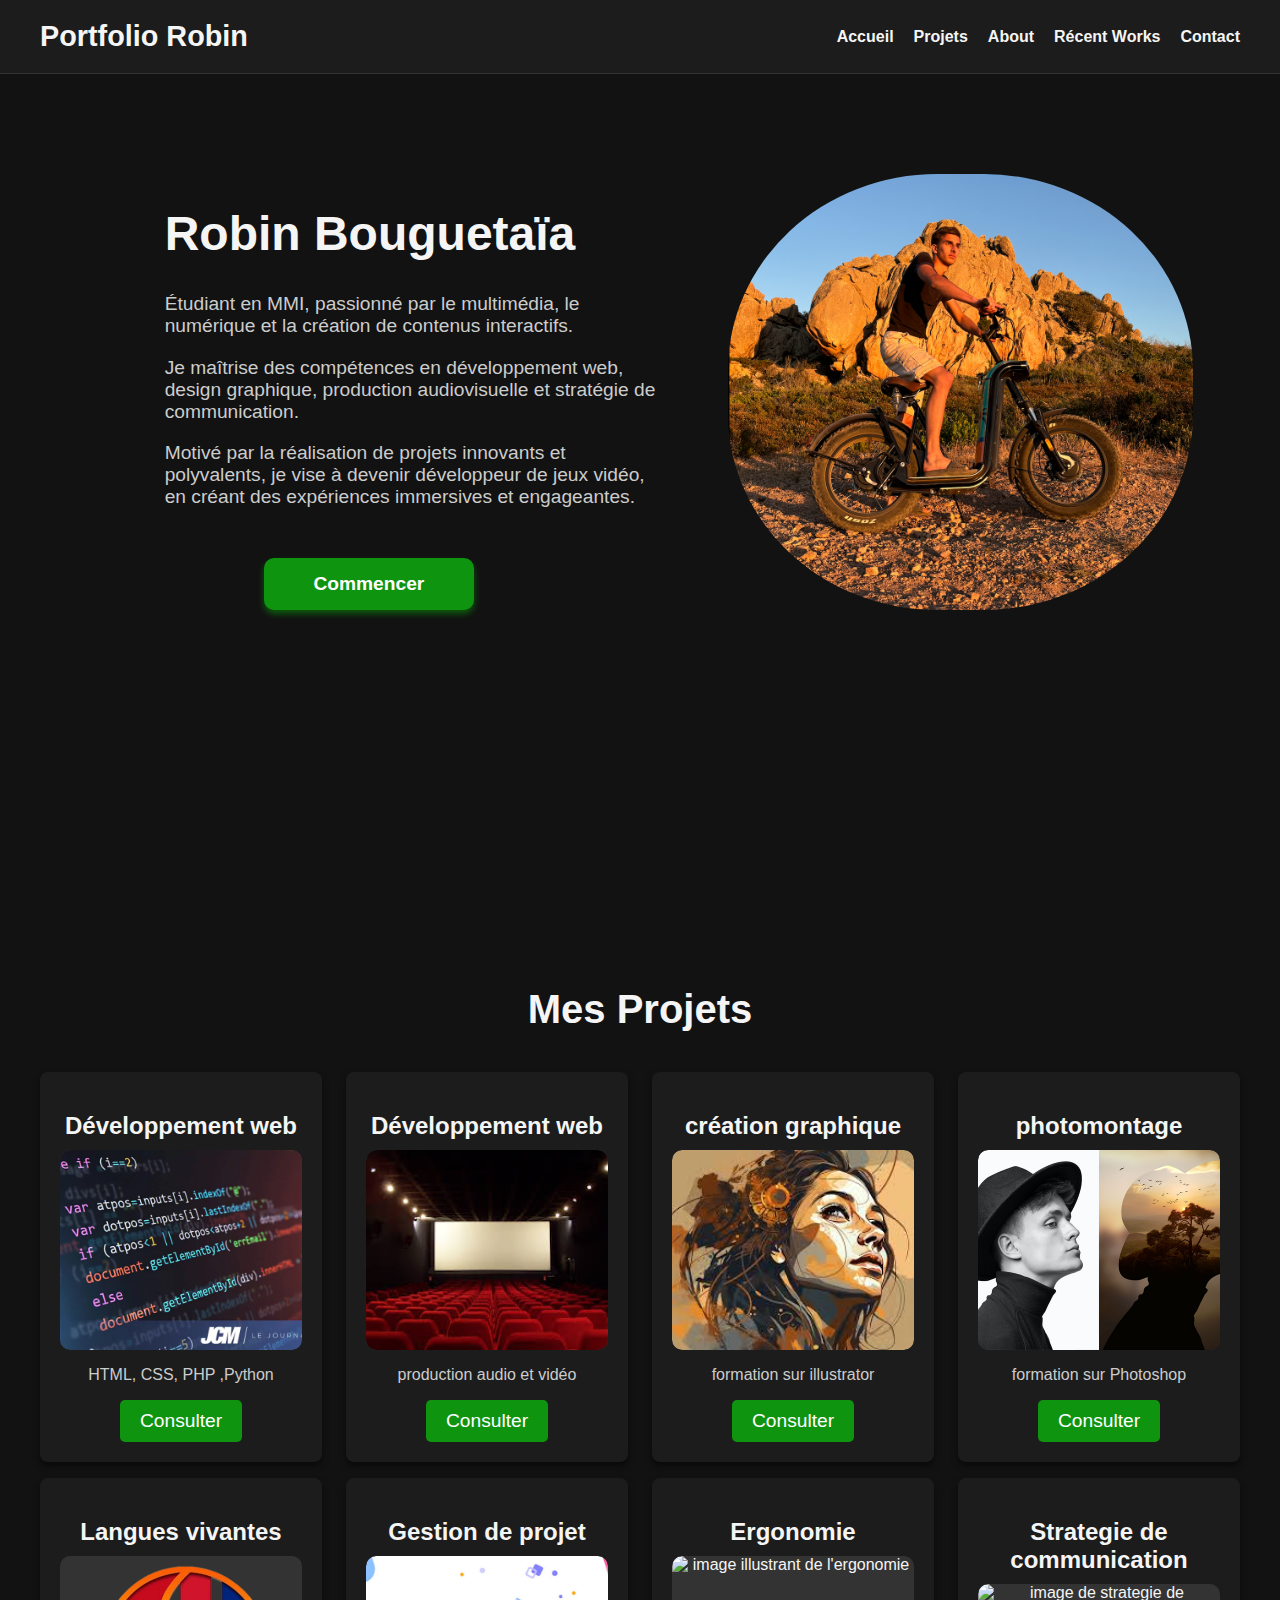
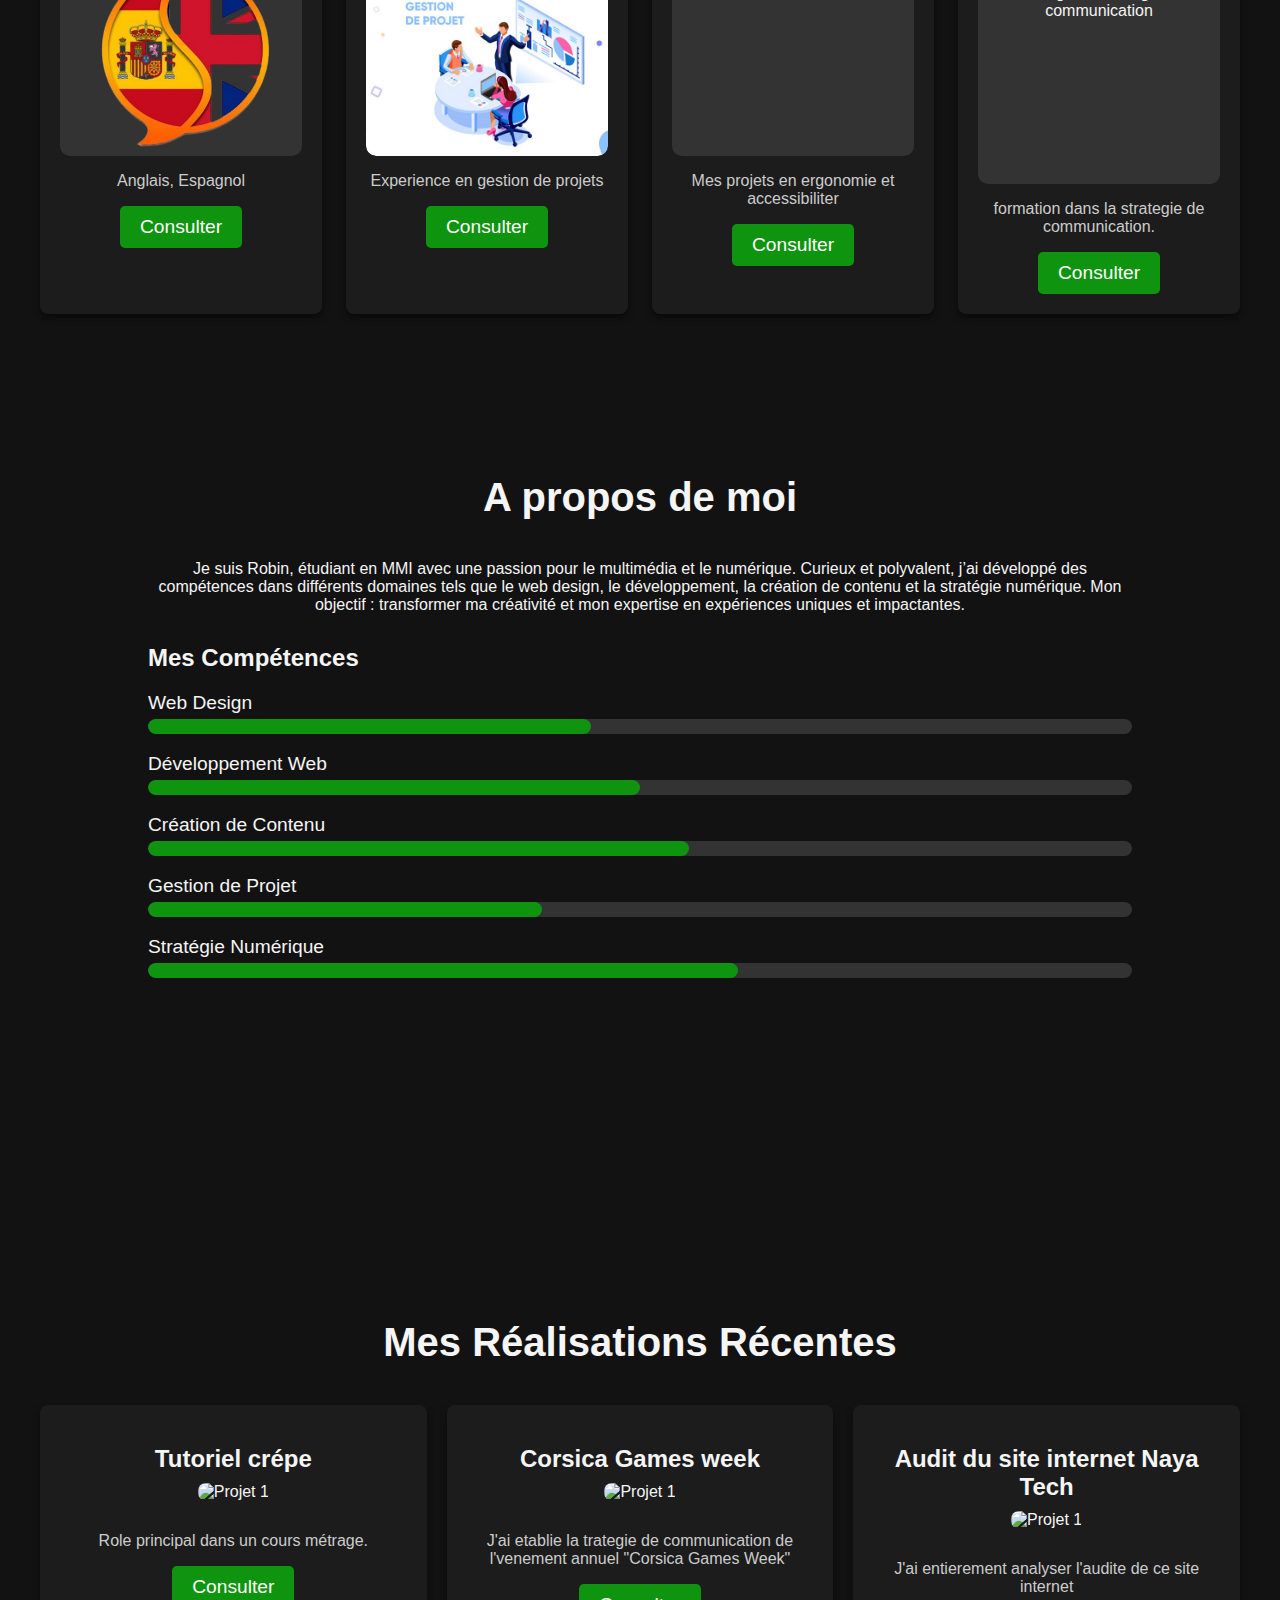
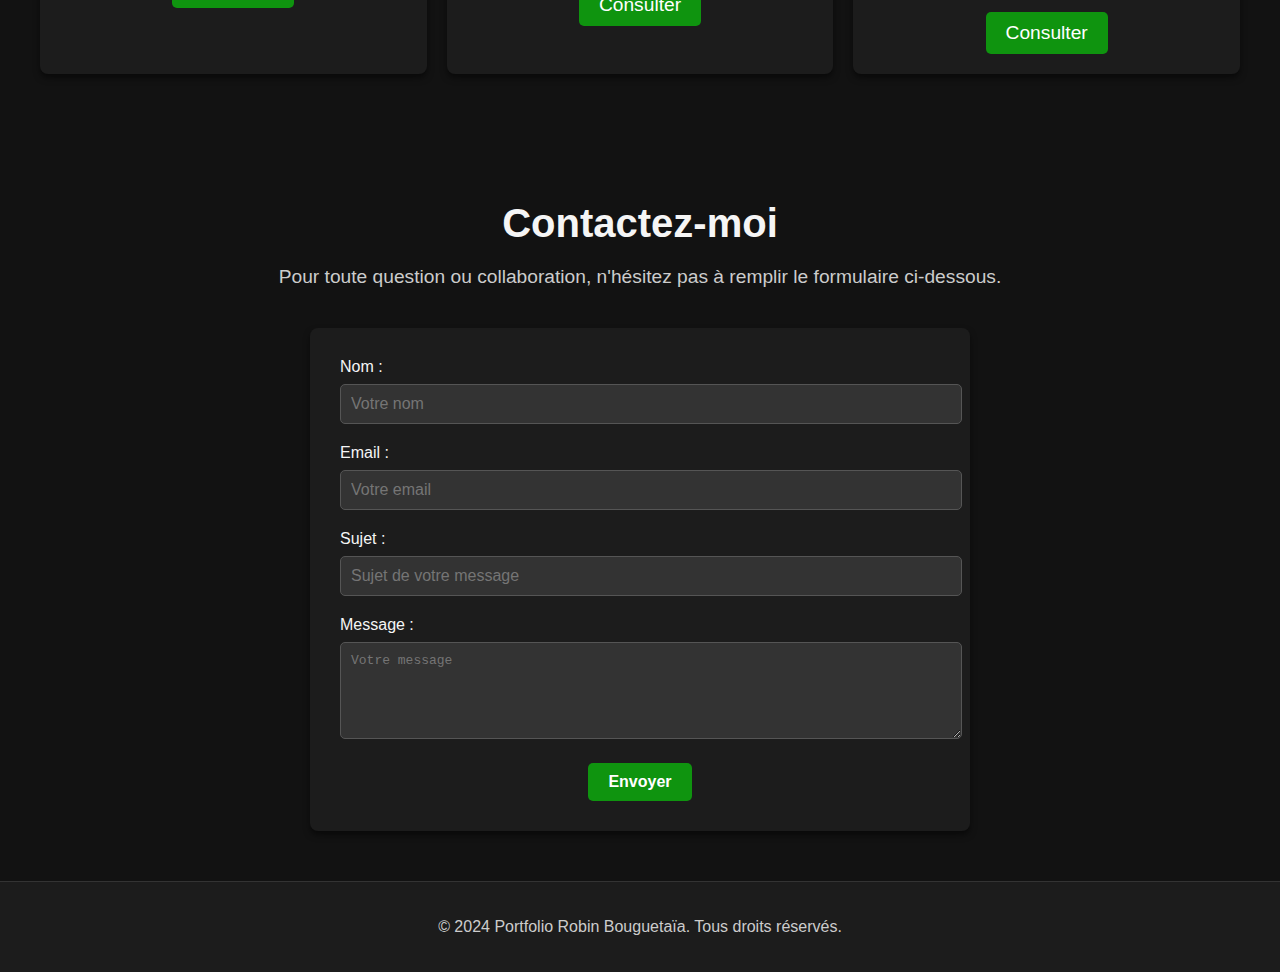
==== index.html @ cf69b996 "transfert du portfolio sur github" ====
<!DOCTYPE html>
<html lang="fr">
<head>
    <meta charset="UTF-8">
    <meta name="viewport" content="width=device-width, initial-scale=1.0">
    <title>Portfolio de Robin </title>
    <link rel="stylesheet" href="index.css">
    <link rel="stylesheet" href="navbar.css">
</head>
<body>
    <header>
        <nav class="navbar">
            <div class="logo">
                <a href="#hero">Portfolio Robin</a>
            </div>
            <ul class="nav-links">
                <li><a href="#hero">Accueil</a></li>
                <li><a href="#projects">Projets</a></li>
                <li><a href="#about">About</a></li>
                <li><a href="#recent-works">Récent Works</a></li>
                <li><a href="#contact">Contact</a></li>
            </ul>
        </nav>
    </header>

    <main>
        <section id="hero" class="hero">
            <div class="group-image">
                <div class="group-image-text">
                    <h1>Robin Bouguetaïa</h1>
                    <p>Étudiant en MMI, passionné par le multimédia, le numérique et la création de contenus interactifs.</p>
                    <p>Je maîtrise des compétences en développement web, design graphique, production audiovisuelle et stratégie de communication.</p>
                    <p>Motivé par la réalisation de projets innovants et polyvalents, je vise à devenir développeur de jeux vidéo, en créant des expériences immersives et engageantes.</p>


                    <div class="bouton">
                        <a href="#projects">Commencer</a>
                    </div>
                </div>
                <div class="image"> 
                    <img src="robin.png" alt="photo de Robin">
                </div>
            </div>
        </section>

        <section id="projects" class="projects">
            <h1>Mes Projets</h1>
            <div class="project-grid">
                <div class="project-item">
                    <h2>Développement web</h2>
                    <div class="image-container">
                        <img src="Developpeur-web-ou-logiciel.webp" alt="image de ligne de code">
                    </div>
                    <p>HTML, CSS, PHP ,Python</p>
                    <button>Consulter</button>
                </div><div class="project-item">
                    <h2>Développement web</h2>
                    <div class="image-container">
                        <img src="cinema.jpeg" alt="image de cinema">
                    </div>
                    <p>production audio et vidéo</p>
                    <button>Consulter</button>
                </div>

                <div class="project-item">
                    <h2>création graphique</h2>
                    <div class="image-container">
                        <img src="illustrator.jpeg" alt="image du logiciel illustrator">
                    </div>
                    <p>formation sur illustrator</p>
                    <button>Consulter</button>
                </div>

                <div class="project-item">
                    <h2>photomontage</h2>
                    <div class="image-container">
                        <img src="photomontage.jpg" alt="image du logiciel phautoshop">
                    </div>
                    <p>formation sur Photoshop</p>
                    <button>Consulter</button>
                </div>

                <div class="project-item">
                    <h2>Langues vivantes</h2>
                    <div class="image-container">
                        <img src="bilangue_-removebg-preview (1).png" alt="image du drapeau de l'Angleterre et de l'Espage">
                    </div>
                    <p>Anglais, Espagnol</p>
                    <button>Consulter</button>
                </div>

                <div class="project-item">
                    <h2>Gestion de projet</h2>
                    <div class="image-container">
                        <img src="gestion-de-projets.jpg" alt="illustration d'une gestio de projet">
                    </div>
                    <p>Experience en gestion de projets</p>
                    <button>Consulter</button>
                </div>

                <div class="project-item">
                    <h2>Ergonomie</h2>
                    <div class="image-container">
                        <img src="ergonimie.jpg" alt="image illustrant de l'ergonomie">
                    </div>
                    <p>Mes projets en ergonomie et accessibiliter</p>
                    <button>Consulter</button>
                </div>

                <div class="project-item">
                    <h2>Strategie de communication</h2>
                    <div class="image-container">
                        <img src="stratégie-de-communication.jpg" alt="image de strategie de communication">
                    </div>
                    <p>formation dans la strategie de communication.</p>
                    <button>Consulter</button>
                </div>
            </div>
        </section>

        <section id="about" class="testimonials">
            <h1>A propos de moi</h1>
            <div class="about-summary">
                <p>Je suis Robin, étudiant en MMI avec une passion pour le multimédia et le numérique. Curieux et polyvalent, j’ai développé des compétences dans différents domaines tels que le web design, le développement, la création de contenu et la stratégie numérique. Mon objectif : transformer ma créativité et mon expertise en expériences uniques et impactantes.</p>
            </div>
            <div class="skills">
                <h2>Mes Compétences</h2>
                <div class="skill">
                    <p>Web Design</p>
                    <div class="gauge">
                        <div class="fill" style="width: 45%;"></div>
                    </div>
                </div>
                <div class="skill">
                    <p>Développement Web</p>
                    <div class="gauge">
                        <div class="fill" style="width: 50%;"></div>
                    </div>
                </div>
                <div class="skill">
                    <p>Création de Contenu</p>
                    <div class="gauge">
                        <div class="fill" style="width: 55%;"></div>
                    </div>
                </div>
                <div class="skill">
                    <p>Gestion de Projet</p>
                    <div class="gauge">
                        <div class="fill" style="width: 40%;"></div>
                    </div>
                </div>
                <div class="skill">
                    <p>Stratégie Numérique</p>
                    <div class="gauge">
                        <div class="fill" style="width: 60%;"></div>
                    </div>
                </div>
            </div>
        </section>



        <section id="recent-works" class="recent-works">
            <h1>Mes Réalisations Récentes</h1>
            <div class="works-grid">
                <div class="work-item">
                    <h2>Tutoriel crépe </h2>
                    <img src="Capture d’écran 2025-01-18 à 15.44.08 1.png" alt="Projet 1" class="Cinema">
                    <p>Role principal dans un cours métrage.</p>
                    <button>Consulter</button>
                </div>
                <div class="work-item">
                    <h2>Corsica Games week</h2>
                    <img src="affiche_CGW copie.png" alt="Projet 1" class="Cinema">
                    <p> J'ai etablie la trategie de communication de l'venement annuel "Corsica Games Week"</p>
                    <button>Consulter</button>
                </div>
                <div class="work-item">
                    <h2>Audit du site internet Naya Tech </h2>
                    <img src="Capture d’écran naya tech.png" alt="Projet 1" class="Cinema">
                    <p>J'ai entierement analyser l'audite de ce site internet</p>
                    <button>Consulter</button>
                </div>
            </div>
        </section>

        <section id="contact" class="contact">
            <h1>Contactez-moi</h1>
            <p>Pour toute question ou collaboration, n'hésitez pas à remplir le formulaire ci-dessous.</p>
            <form action="#" method="post" class="contact-form">
                <div class="form-group">
                    <label for="name">Nom :</label>
                    <input type="text" id="name" name="name" placeholder="Votre nom" required>
                </div>

                <div class="form-group">
                    <label for="email">Email :</label>
                    <input type="email" id="email" name="email" placeholder="Votre email" required>
                </div>

                <div class="form-group">
                    <label for="subject">Sujet :</label>
                    <input type="text" id="subject" name="subject" placeholder="Sujet de votre message" required>
                </div>

                <div class="form-group">
                    <label for="message">Message :</label>
                    <textarea id="message" name="message" rows="5" placeholder="Votre message" required></textarea>
                </div>

                <button type="submit" class="submit-button">Envoyer</button>
            </form>
        </section>
    </main>

    <footer>
        <p>&copy; 2024 Portfolio Robin Bouguetaïa. Tous droits réservés.</p>
    </footer>

    <script>
        // Smooth scrolling
        document.querySelectorAll('a[href^="#"]').forEach(anchor => {
            anchor.addEventListener('click', function(e) {
                e.preventDefault();

                document.querySelector(this.getAttribute('href')).scrollIntoView({
                    behavior: 'smooth'
                });
            });
        });
    </script>
</body>
</html>
---- index.css ----
body {
    margin: 0;
    padding: 0;
    font-family: Arial, sans-serif;
    background-color: #121212;
    color: #f5f5f5; 
}


.hero {
    text-align: center;
    padding: 100px 20px;
    background-color: #121212;
    text-decoration: none;
    list-style: none;

}

.hero h1 {
    font-size: 3em;
    display: flex;
    margin-left: 0%;
}

.hero p {
    font-size: 1.2em;
    color: #cccccc;
    display: flex;
    margin-left:0%;
    text-align: left;

}

.bouton {
    width: 150px; 
    text-align: center;
    margin-left: 20%;
    margin-top: 50px;
    padding: 15px 30px; 
    background-color: rgb(15, 148, 15);
    border-radius: 10px; 
    box-shadow: 0 4px 6px rgba(0, 255, 0, 0.3); 
    transition: box-shadow 0.3s ease, transform 0.3s ease, background-color 0.3s ease;
}

.bouton a {
    text-decoration: none;
    color: #fff;
    font-weight: bold;
    font-size: 1.2em;
}

.bouton:hover {
    transform: scale(1.2);
    background-color: rgb(34, 149, 34); 
    box-shadow: 0 6px 12px rgba(15, 255, 15, 0.6); 
}




footer {
    text-align: center;
    padding: 20px;
    background-color: #1c1c1c;
    color: #cccccc;
    border-top: 1px solid #333;
}



.hero  {
    display: flex;
    flex-direction: column;
    justify-content: center;
    align-items: center;
}

.group-image 
{
    display: flex;
    flex-wrap: wrap;
    width: 100%;
    justify-content: space-evenly;
}

.group-image-text
{
    width: 40%;
}

.image
{
    width: 25%;
    display: flex;
    justify-content: center;
    align-items: center; 
}

.image img
{
    width: 150%;
    border-radius: 45%;
}

.group-link
{
    display: flex;
    justify-content: space-evenly;
    align-items: center;
    width: 80%;
    margin-top: 20px;
}

.group-link a
{
    color: white;
    text-decoration: none;
    
}


/*projet*/


.projects {
    margin-top: 200px;
    padding: 50px 20px;
    text-align: center;
}

.projects h1 {
    font-size: 2.5em;
    margin-bottom: 40px;
    color: #f5f5f5;
}
/**/
.project-grid {
    display: grid;
    grid-template-columns: repeat(auto-fit, minmax(250px, 1fr));
    gap: 2%;
    margin: 0 auto;
    max-width: 1200px;


}

.image-container {
    width: 100%; 
    height: 200px; 
    display: flex;
    justify-content: center;
    align-items: center;
    overflow: hidden; 
    border-radius: 10px; 
    background-color: #333;
}

.image-container img {
    width: 100%;
    height: 100%;
    object-fit: cover; 
    border-radius: inherit; 
}

.project-item {
    background-color: #1c1c1c; 
    padding: 20px;
    border-radius: 8px;
    box-shadow: 0 4px 6px rgba(0, 0, 0, 0.5);
    transition: transform 0.3s, box-shadow 0.3s;
}

.project-item:hover {
    transform: translateY(-5px);
    box-shadow: 0 6px 10px rgba(0, 0, 0, 0.7);
}

.project-item h2 {
    font-size: 1.5em;
    color: #f5f5f5;
    margin-bottom: 10px;
}

.project-item p {
    font-size: 1em;
    color: #cccccc;
}



.project-item button {
    padding: 10px 20px;
    font-size: 1.2em;
    color: #fff;
    background-color: rgb(15, 148, 15);  /* Vert vif */
    border: none;
    border-radius: 5px;
    cursor: pointer;
    transition: transform 0.3s, background-color 0.3s, box-shadow 0.3s;
}

.project-item button:hover {
    background-color: rgb(10, 120, 10);  
    transform: scale(1.1);  
    box-shadow: 0 4px 8px rgba(15, 255, 15, 0.5);  
}

.project-item button:focus {
    outline: none;
    box-shadow: 0 0 5px rgba(15, 255, 15, 0.8);  
}






/*About*/


.testimonials {
    margin-top: 50px;
    margin-left: 10%;
    margin-right: 10%;
    padding: 50px 20px;
    text-align: center;
}

.testimonials h1 {
    font-size: 2.5em;
    margin-bottom: 40px;
    color: #f5f5f5;
}

.testimonial-grid {
    display: grid;
    grid-template-columns: repeat(auto-fit, minmax(300px, 1fr));
    gap: 20px;
    max-width: 1200px;
    margin: 0 auto;
}

.testimonial-item {
    background-color: #1c1c1c; 
    padding: 20px;
    border-radius: 8px;
    box-shadow: 0 4px 6px rgba(0, 0, 0, 0.5);
    transition: transform 0.3s, box-shadow 0.3s;
}

.testimonial-item:hover {
    transform: translateY(-5px);
    box-shadow: 0 6px 10px rgba(0, 0, 0, 0.7);
}

.testimonial-item .quote {
    font-style: italic;
    color: #cccccc;
    margin-bottom: 10px;
    font-size: 1.2em;
}

.testimonial-item .author {
    font-weight: bold;
    color: #f5f5f5;
}

.skills {
    margin-top: 30px;
    text-align: left;
}

.skill {
    margin-bottom: 15px;
}

.skill p {
    font-size: 1.2em;
    color: #f5f5f5;
    margin-bottom: 5px;
}

.gauge {
    width: 100%;
    height: 15px;
    background-color: #333;
    border-radius: 10px;
    overflow: hidden;
    position: relative;
}

.gauge .fill {
    height: 100%;
    background-color: rgb(15, 148, 15); 
    border-radius: 10px;
    transition: width 0.5s ease;
}




    /* works */ 

    body {
        margin-top: 200px ;
        padding: 0;
        font-family: Arial, sans-serif;
        background-color: #121212;
        color: #f5f5f5; 
    }
    
    
    .recent-works {
        margin-top: 200px;
        padding: 50px 20px;
        text-align: center;
    }
    
    .recent-works h1 {
        font-size: 2.5em;
        margin-bottom: 40px;
        color: #f5f5f5;
    }
    
    .works-grid {
        display: grid;
        grid-template-columns: repeat(auto-fit, minmax(250px, 1fr));
        gap: 20px;
        max-width: 1200px;
        margin: 0 auto;
    }
    
    .work-item {
        background-color: #1c1c1c;
        padding: 20px;
        border-radius: 8px;
        box-shadow: 0 4px 6px rgba(0, 0, 0, 0.5);
        transition: transform 0.3s, box-shadow 0.3s;
        text-align: center;
    }
    
    .work-item:hover {
        transform: translateY(-5px);
        box-shadow: 0 6px 10px rgba(0, 0, 0, 0.7);
    }
    .work-item h2 {
        font-size: 1.5em;
        color: #f5f5f5;
        margin-bottom: 10px;
    }

    .work-item img {
        max-width: 100%;
        height: auto;
        border-radius: 8px;
        margin-bottom: 15px;
    }
    .work-item {
        background-color: #1c1c1c; 
        padding: 20px;
        border-radius: 8px;
        box-shadow: 0 4px 6px rgba(0, 0, 0, 0.5);
        transition: transform 0.3s, box-shadow 0.3s;
    }
    
    .work-item:hover {
        transform: translateY(-5px);
        box-shadow: 0 6px 10px rgba(0, 0, 0, 0.7);
    }
    
    .work-item .quote {
        font-style: italic;
        color: #cccccc;
        margin-bottom: 10px;
        font-size: 1.2em;
    }
    

    
    .work-item p {
        font-size: 1em;
        color: #cccccc;
    }
    
    footer {
        text-align: center;
        padding: 20px;
        background-color: #1c1c1c;
        color: #cccccc;
        border-top: 1px solid #333;
    }

    .work-item button {
        padding: 10px 20px;
        font-size: 1.2em;
        color: #fff;
        background-color: rgb(15, 148, 15);  /* Vert vif */
        border: none;
        border-radius: 5px;
        cursor: pointer;
        transition: transform 0.3s, background-color 0.3s, box-shadow 0.3s;
    }
    
    .work-item button:hover {
        background-color: rgb(46, 140, 46);  
        transform: scale(1.1);  
        box-shadow: 0 4px 8px rgba(15, 255, 15, 0.5);  
    }
    
    .work-item button:focus {
        outline: none;
        box-shadow: 0 0 5px rgba(15, 255, 15, 0.8);  
    }

    
    /*contacte*/

    body {
        margin: 0;
        padding: 0;
        font-family: Arial, sans-serif;
        background-color: #121212; 
        color: #f5f5f5; 
    }
    
    
    .contact {
        padding: 50px 20px;
        text-align: center;
    }
    
    .contact h1 {
        font-size: 2.5em;
        margin-bottom: 20px;
        color: #f5f5f5;
    }
    
    .contact p {
        font-size: 1.2em;
        margin-bottom: 40px;
        color: #cccccc;
    }
    
    .contact-form {
        max-width: 600px;
        margin: 0 auto;
        background-color: #1c1c1c;
        padding: 30px;
        border-radius: 8px;
        box-shadow: 0 4px 6px rgba(0, 0, 0, 0.5);
    }
    
    .form-group {
        margin-bottom: 20px;
        text-align: left;
    }
    
    .form-group label {
        display: block;
        margin-bottom: 8px;
        font-size: 1em;
        color: #f5f5f5;
    }
    
    .form-group input,
    .form-group textarea {
        width: 100%;
        padding: 10px;
        font-size: 1em;
        color: #f5f5f5;
        background-color: #333;
        border: 1px solid #555;
        border-radius: 5px;
        outline: none;
        transition: border 0.3s;
    }
    
    .form-group input:focus,
    .form-group textarea:focus {
        border-color: #cccccc;
    }
    
    .submit-button {
        display: inline-block;
        padding: 10px 20px;
        font-size: 1em;
        font-weight: bold;
        color: #ffffff;
        background-color: rgb(15, 148, 15);
        border: none;
        border-radius: 5px;
        cursor: pointer;
        transition: background-color 0.3s, color 0.3s;
    }
    
    .submit-button:hover {
        background-color: #f5f5f5;
        color: #1c1c1c;
    }
    
    footer {
        text-align: center;
        padding: 20px;
        background-color: #1c1c1c;
        color: #cccccc;
        border-top: 1px solid #333;
    }
---- navbar.css ----
body {
    margin: 0;
    padding: 0;
    font-family: Arial, sans-serif;
    background-color: #121212; 
    color: #f5f5f5;
}


.navbar {
    display: flex;
    justify-content: space-between;
    align-items: center;
    padding: 20px 40px;
    background-color: #1c1c1c;
    border-bottom: 1px solid #333;
}

.navbar .logo {
    font-size: 1.5em;
    font-weight: bold;
    color: #f5f5f5;
}

.nav-links {
    list-style: none;
    display: flex;
    gap: 20px;
    margin: 0;
    padding: 0;
}

.nav-links li a {
    text-decoration: none;
    color: #f5f5f5;
    font-weight: bold;
    transition: color 0.3s;
}

.nav-links li a:hover,
.nav-links li a.active {
    color: rgb(15, 148, 15); 
}

.logo a {
    text-decoration: none; 
    color: inherit; 
    font-weight: bold;
    font-size: 1.2em; 
}

.logo a:hover {
    color: rgb(196, 196, 196);
}
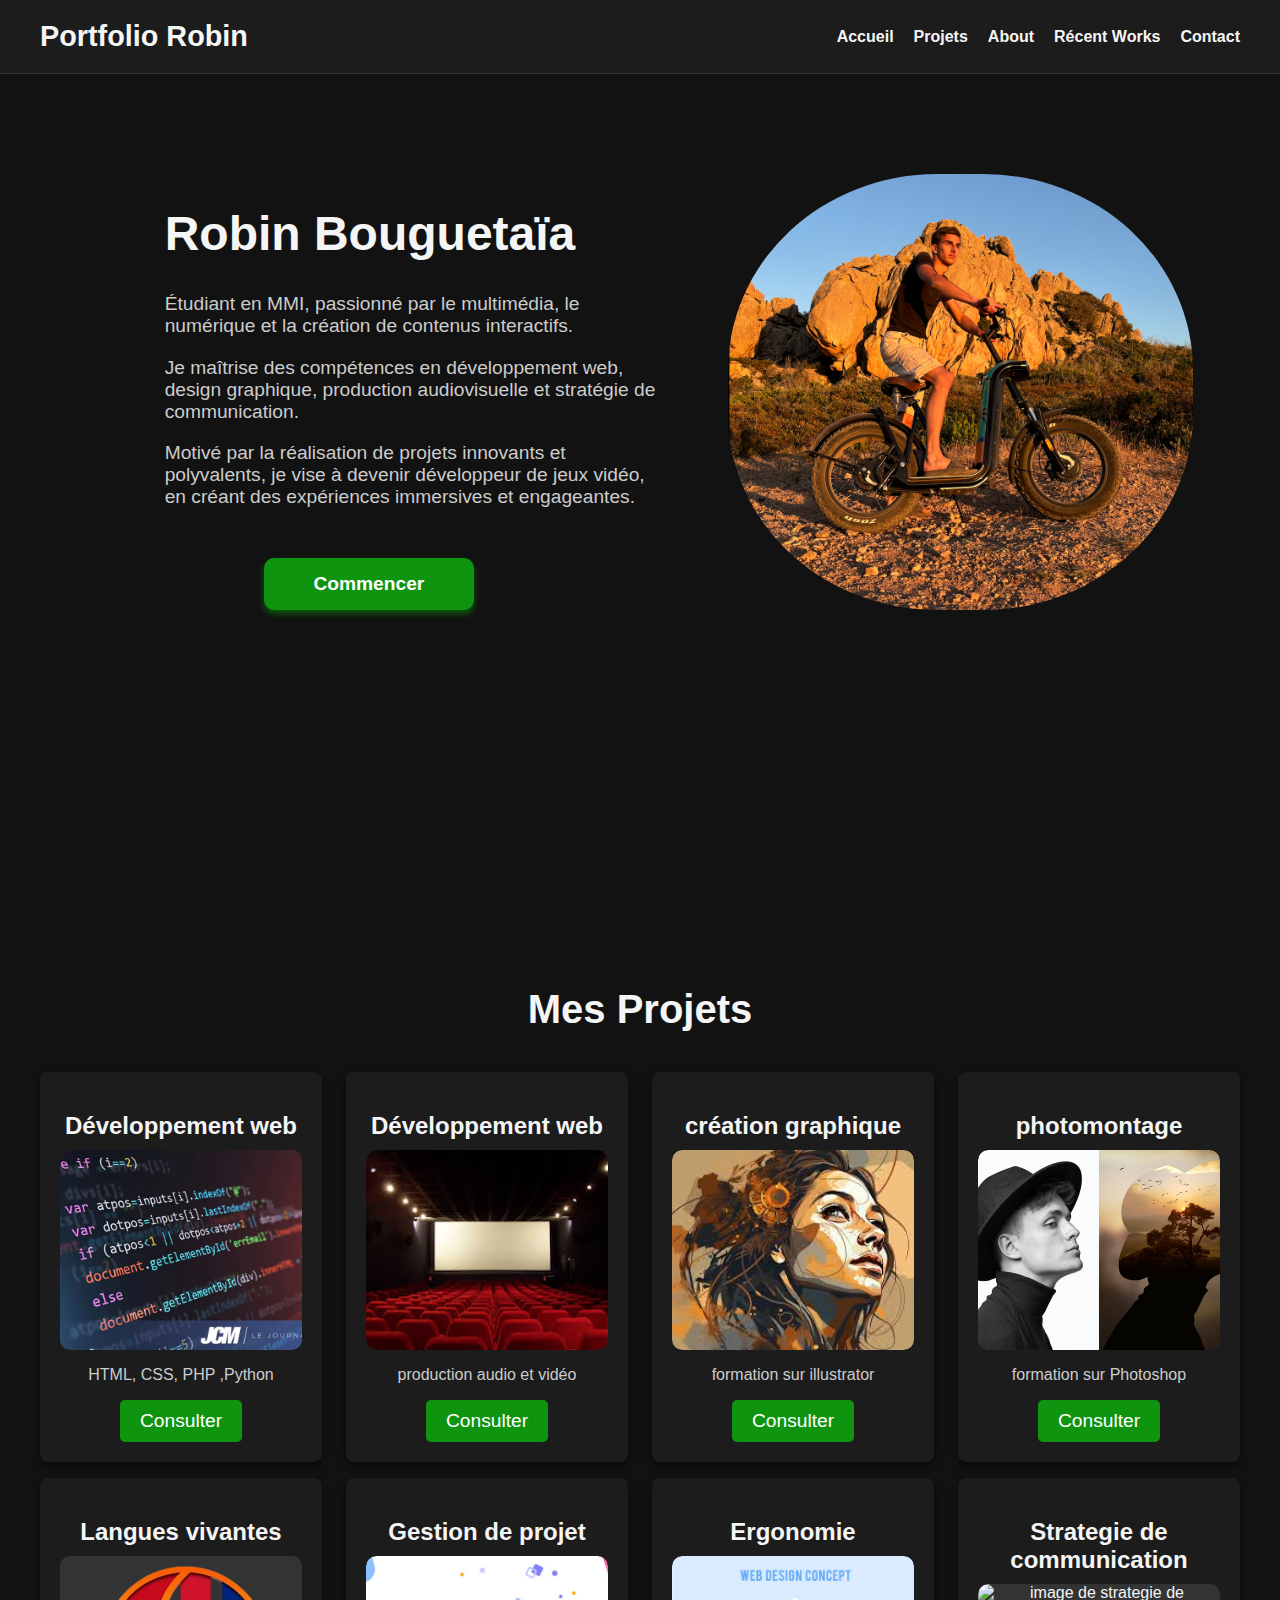
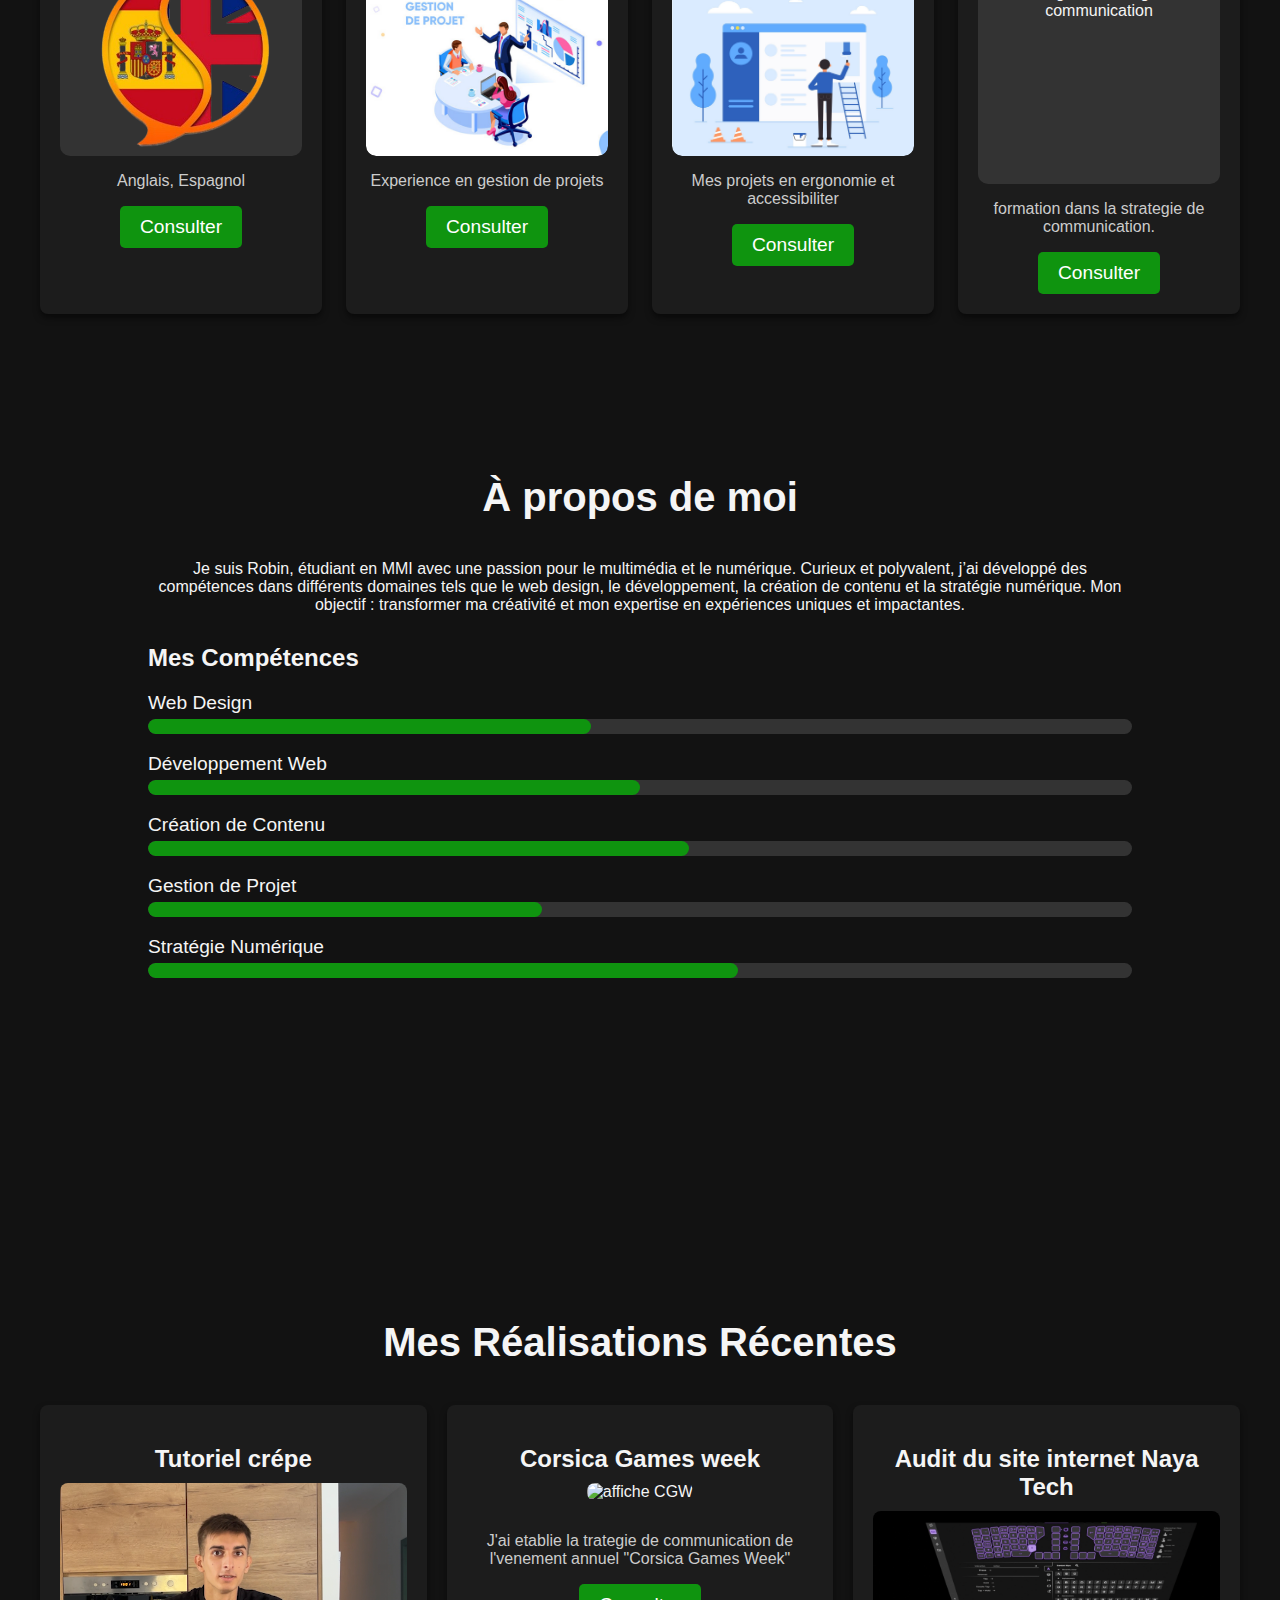
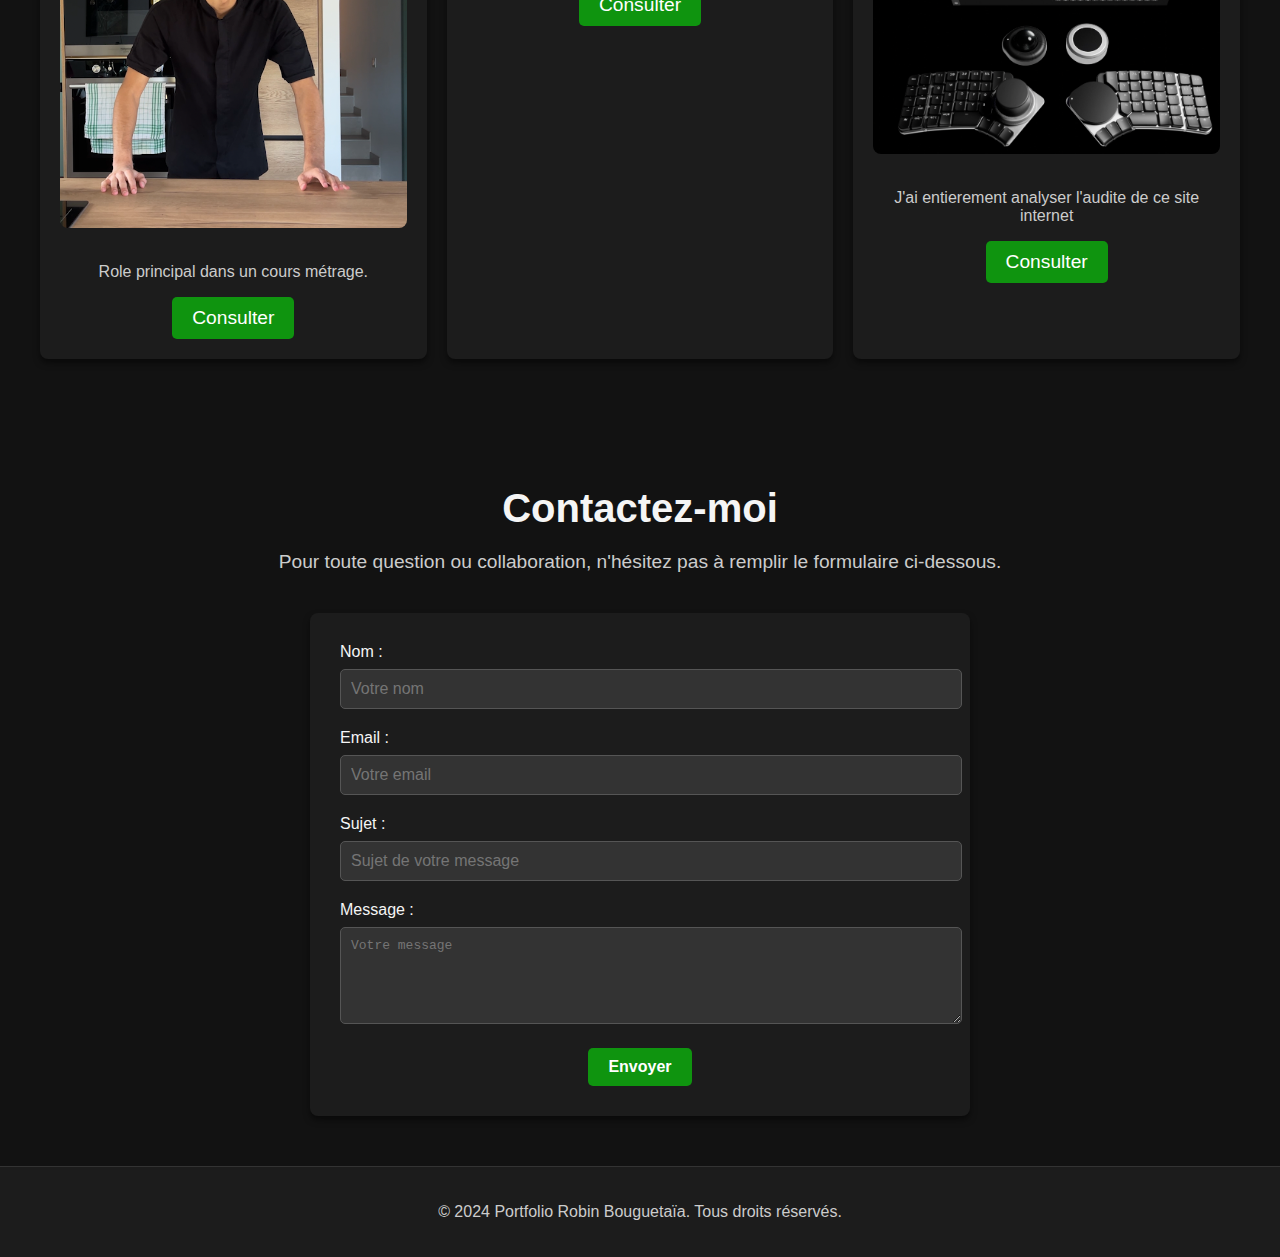
==== commit aab2f7a3: "teste 2" ====
--- a/index.html
+++ b/index.html
@@ -83,7 +83,7 @@
                 <div class="project-item">
                     <h2>Langues vivantes</h2>
                     <div class="image-container">
-                        <img src="bilangue_-removebg-preview (1).png" alt="image du drapeau de l'Angleterre et de l'Espage">
+                        <img src="bilangue.png" alt="image du drapeau de l'Angleterre et de l'Espage">
                     </div>
                     <p>Anglais, Espagnol</p>
                     <button>Consulter</button>
@@ -110,7 +110,7 @@
                 <div class="project-item">
                     <h2>Strategie de communication</h2>
                     <div class="image-container">
-                        <img src="stratégie-de-communication.jpg" alt="image de strategie de communication">
+                        <img src="stratégie.jpg" alt="image de strategie de communication">
                     </div>
                     <p>formation dans la strategie de communication.</p>
                     <button>Consulter</button>
@@ -119,7 +119,7 @@
         </section>
 
         <section id="about" class="testimonials">
-            <h1>A propos de moi</h1>
+            <h1>À propos de moi</h1>
             <div class="about-summary">
                 <p>Je suis Robin, étudiant en MMI avec une passion pour le multimédia et le numérique. Curieux et polyvalent, j’ai développé des compétences dans différents domaines tels que le web design, le développement, la création de contenu et la stratégie numérique. Mon objectif : transformer ma créativité et mon expertise en expériences uniques et impactantes.</p>
             </div>
@@ -165,19 +165,19 @@
             <div class="works-grid">
                 <div class="work-item">
                     <h2>Tutoriel crépe </h2>
-                    <img src="Capture d’écran 2025-01-18 à 15.44.08 1.png" alt="Projet 1" class="Cinema">
+                    <img src="crepe_tournage.png" alt="crepe" class="Cinema">
                     <p>Role principal dans un cours métrage.</p>
                     <button>Consulter</button>
                 </div>
                 <div class="work-item">
                     <h2>Corsica Games week</h2>
-                    <img src="affiche_CGW copie.png" alt="Projet 1" class="Cinema">
+                    <img src="affiche_CGW.png" alt="affiche CGW" class="Cinema">
                     <p> J'ai etablie la trategie de communication de l'venement annuel "Corsica Games Week"</p>
                     <button>Consulter</button>
                 </div>
                 <div class="work-item">
                     <h2>Audit du site internet Naya Tech </h2>
-                    <img src="Capture d’écran naya tech.png" alt="Projet 1" class="Cinema">
+                    <img src="nayate.png" alt="Nayatech" class="Cinema">
                     <p>J'ai entierement analyser l'audite de ce site internet</p>
                     <button>Consulter</button>
                 </div>
@@ -218,7 +218,7 @@
     </footer>
 
     <script>
-        // Smooth scrolling
+
         document.querySelectorAll('a[href^="#"]').forEach(anchor => {
             anchor.addEventListener('click', function(e) {
                 e.preventDefault();
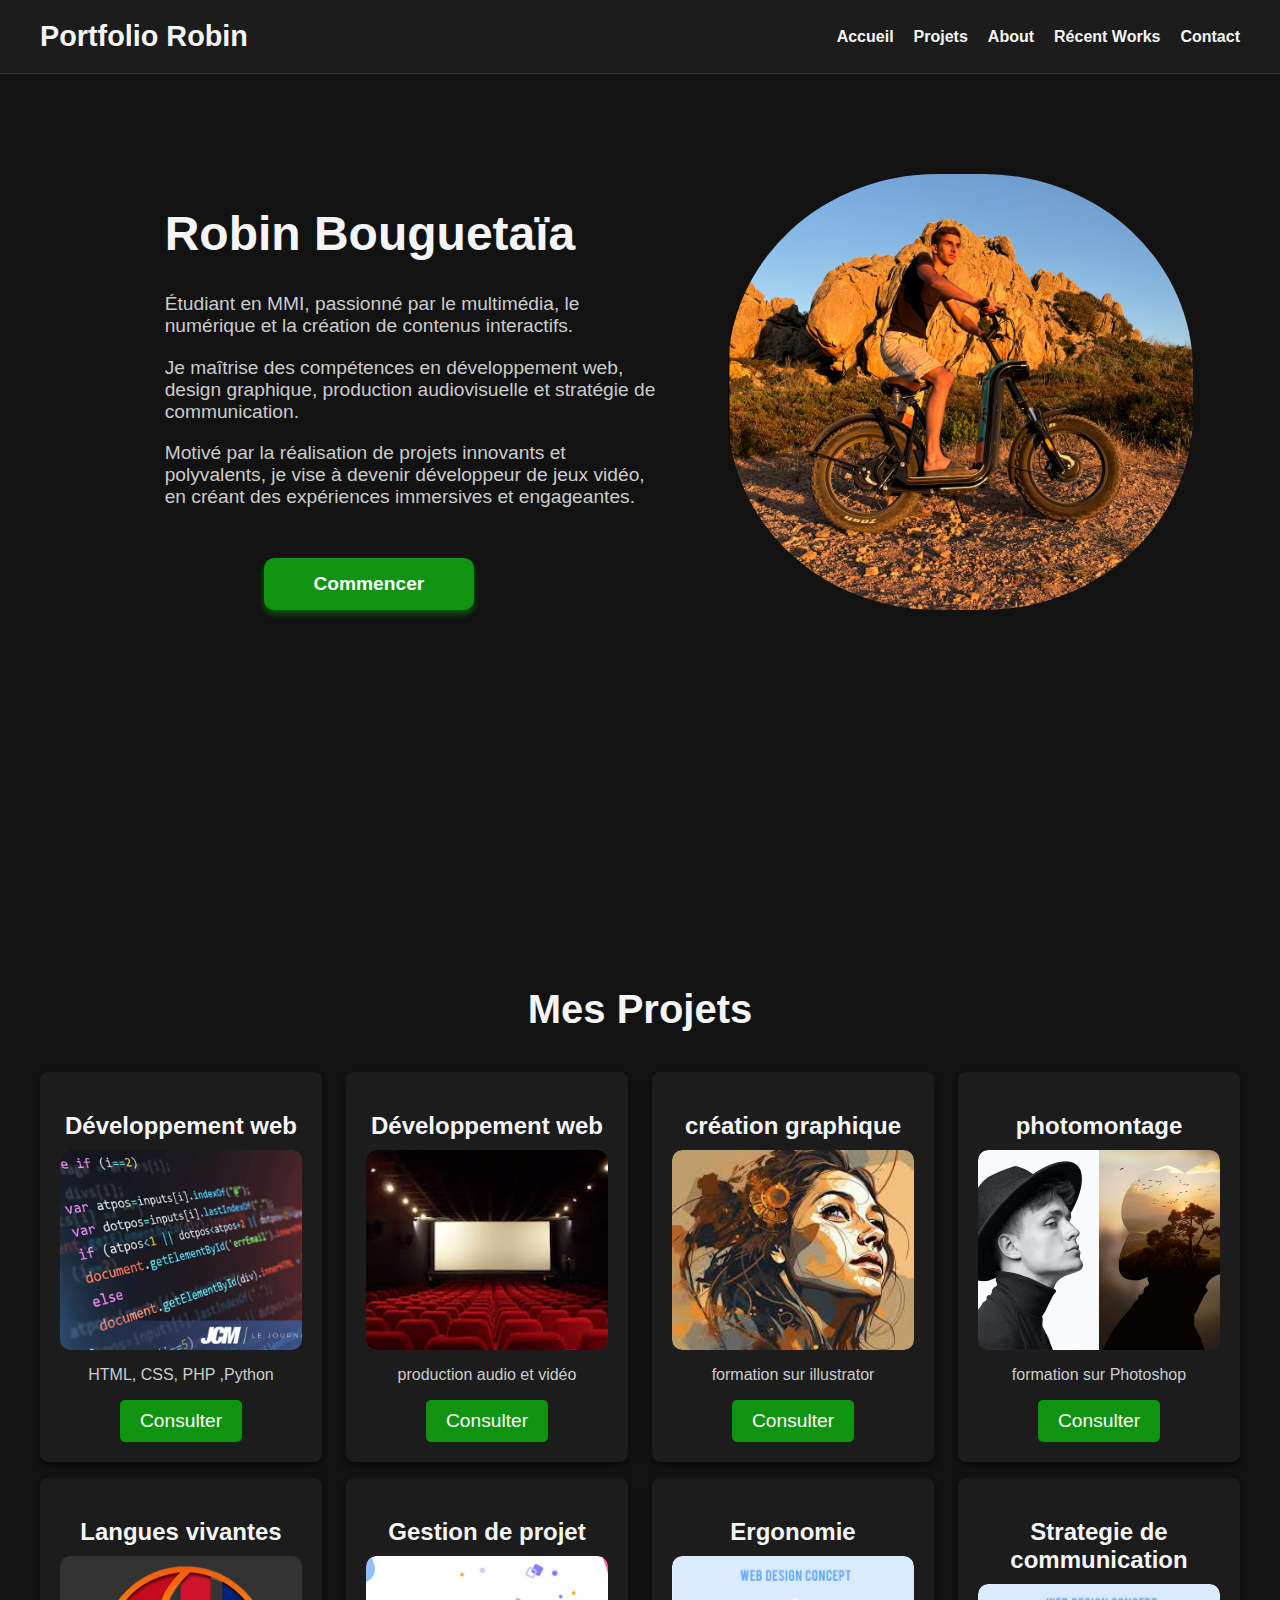
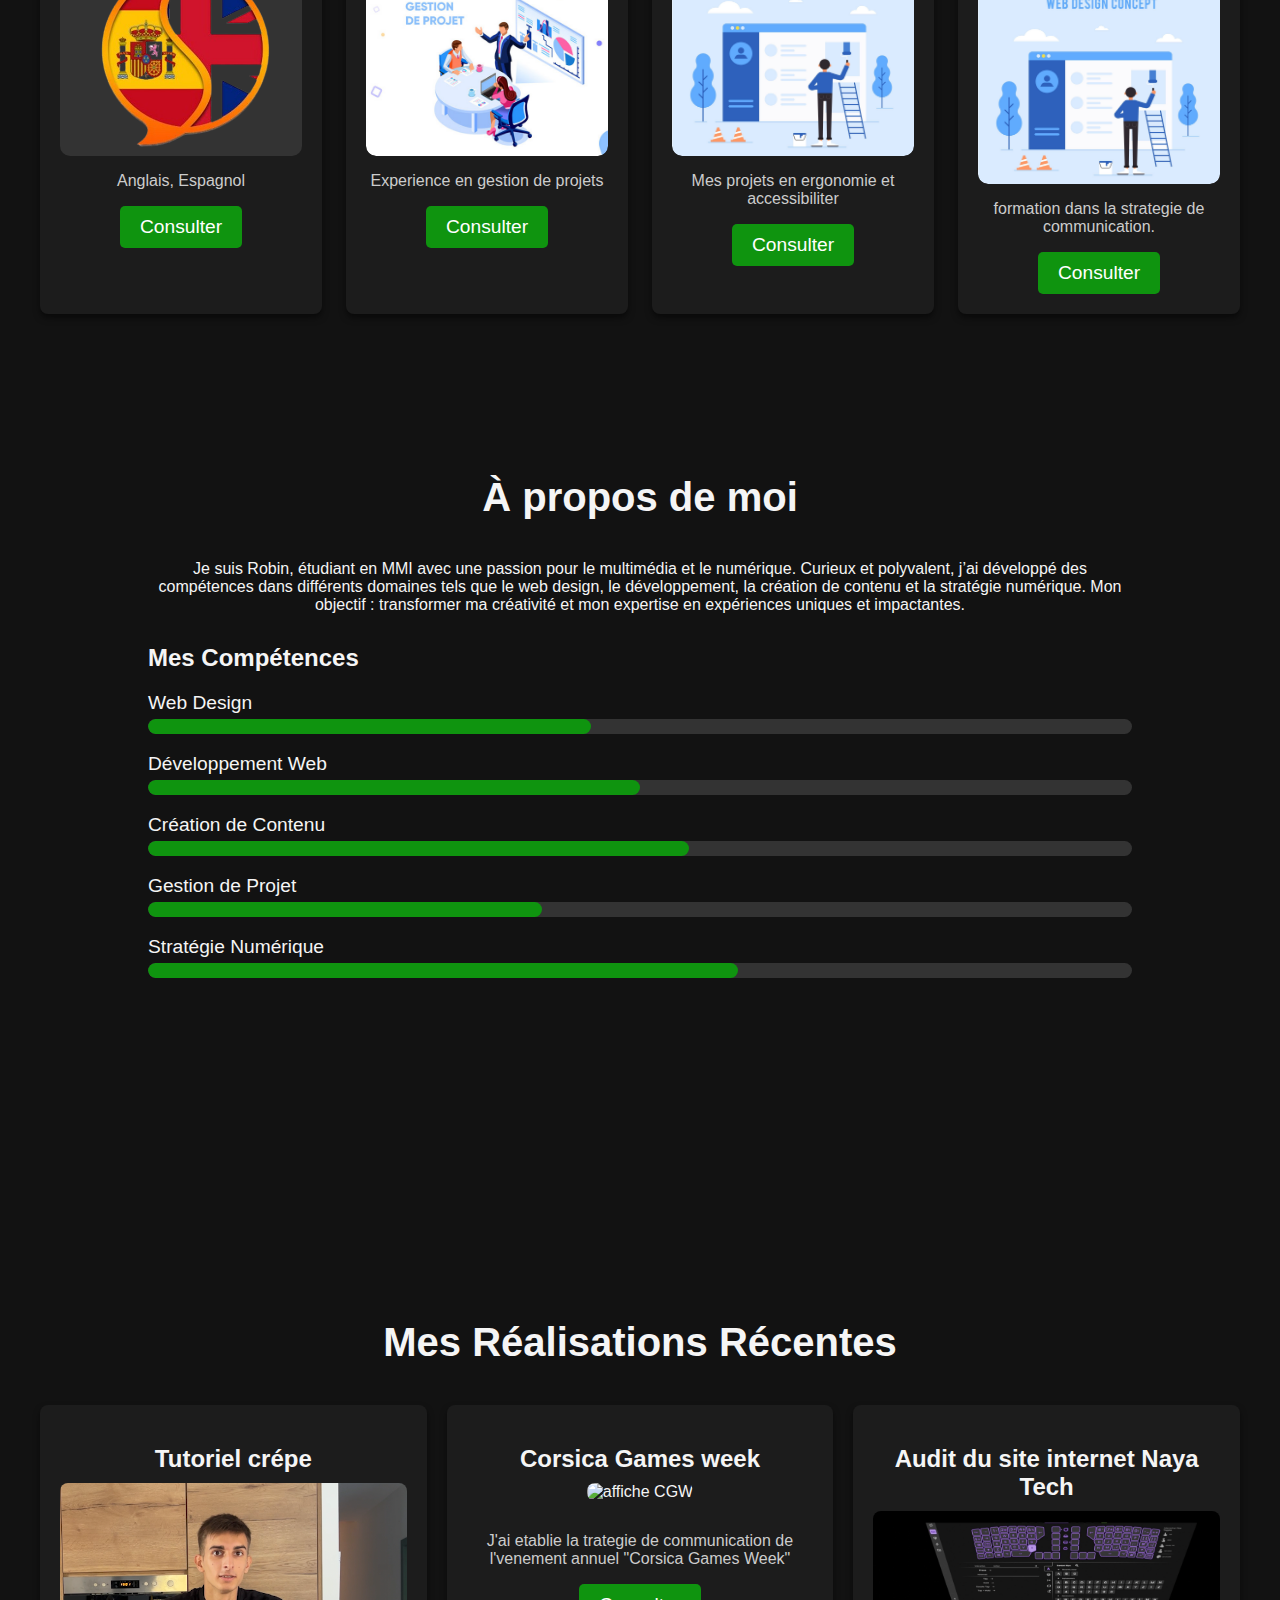
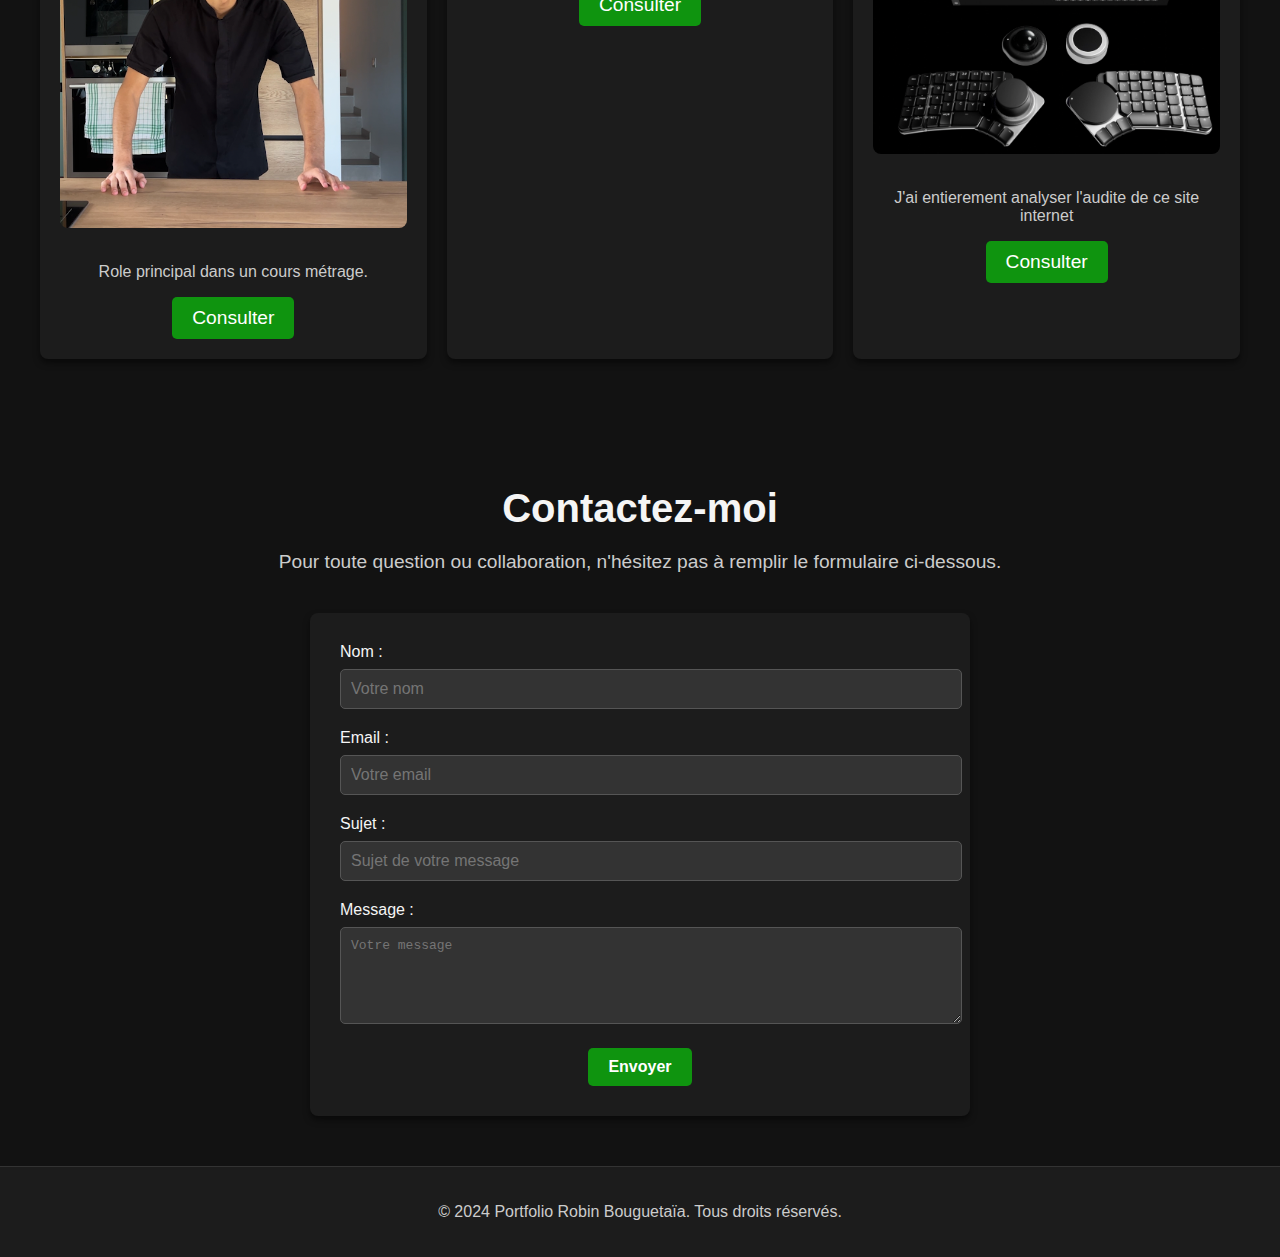
==== commit 28225c3b: "teste 4" ====
--- a/index.html
+++ b/index.html
@@ -110,7 +110,7 @@
                 <div class="project-item">
                     <h2>Strategie de communication</h2>
                     <div class="image-container">
-                        <img src="stratégie.jpg" alt="image de strategie de communication">
+                        <img src="_strategie.jpg" alt="image de strategie de communication">
                     </div>
                     <p>formation dans la strategie de communication.</p>
                     <button>Consulter</button>
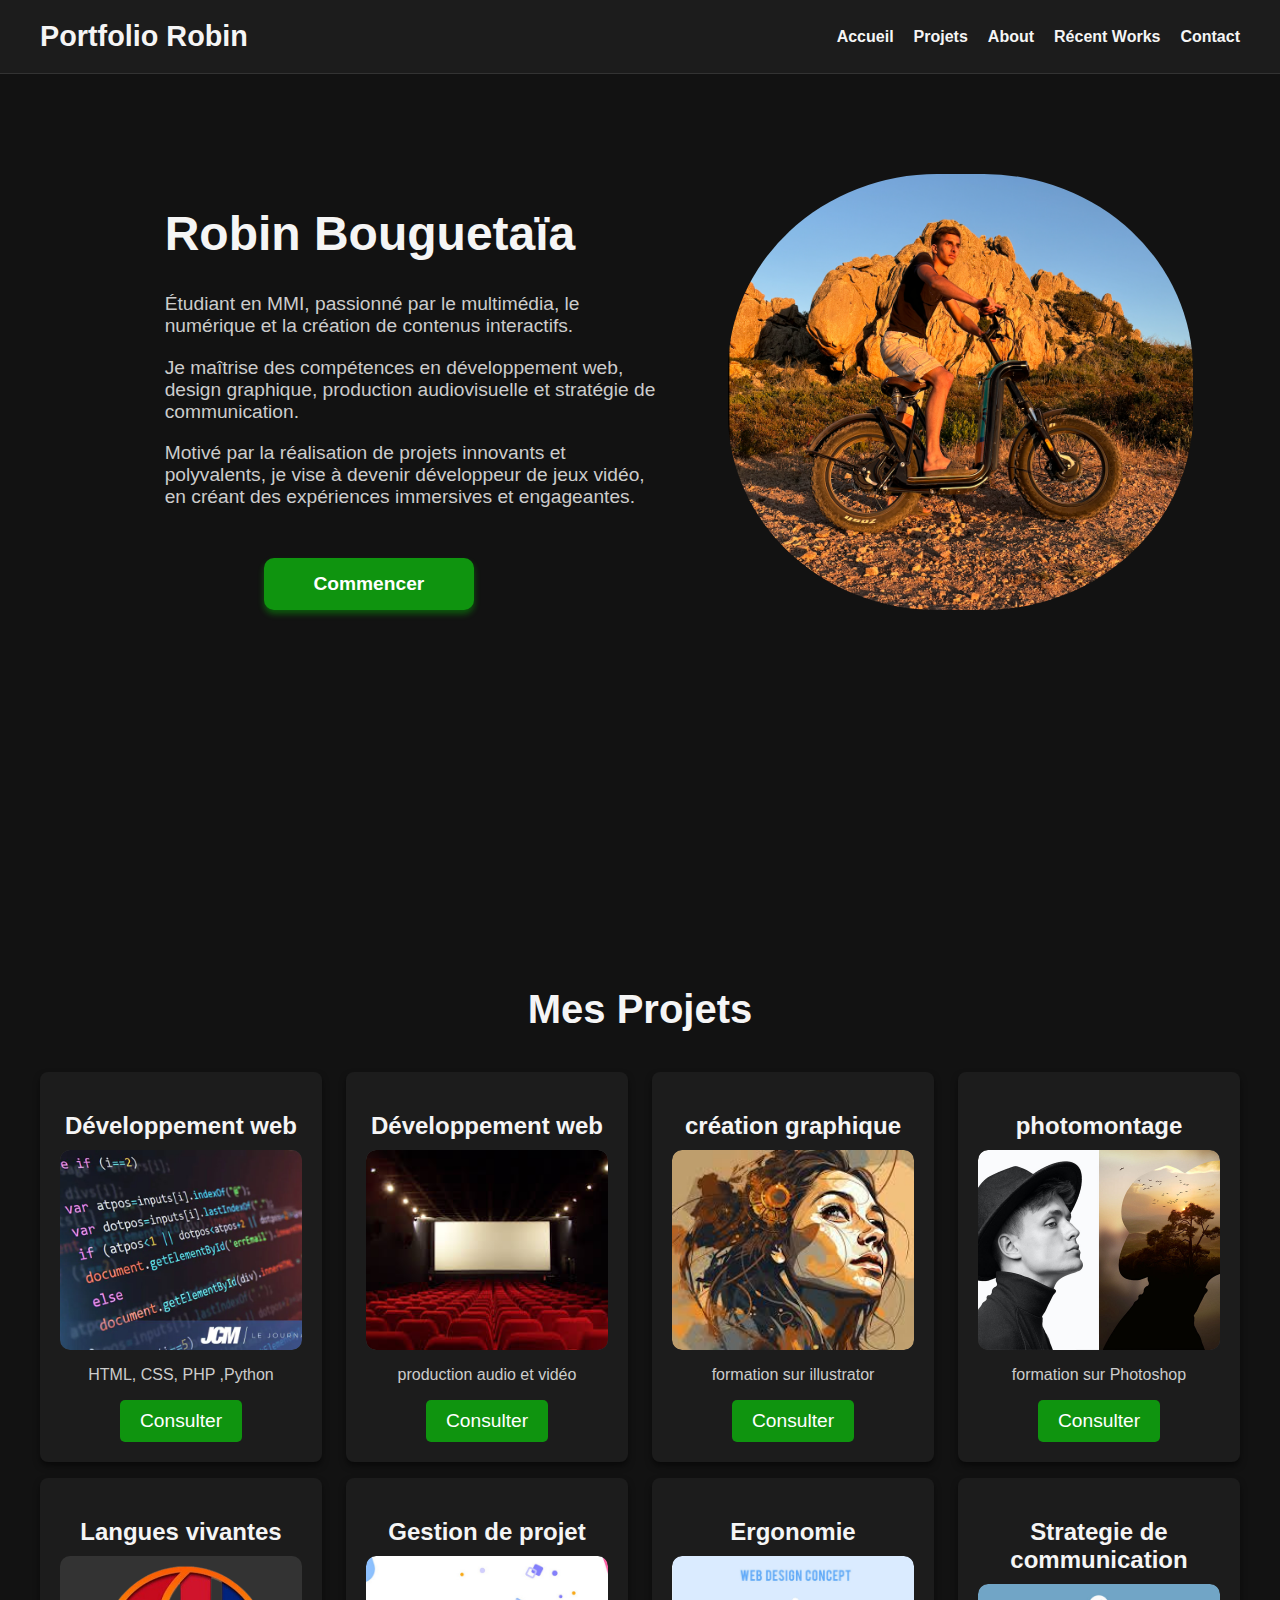
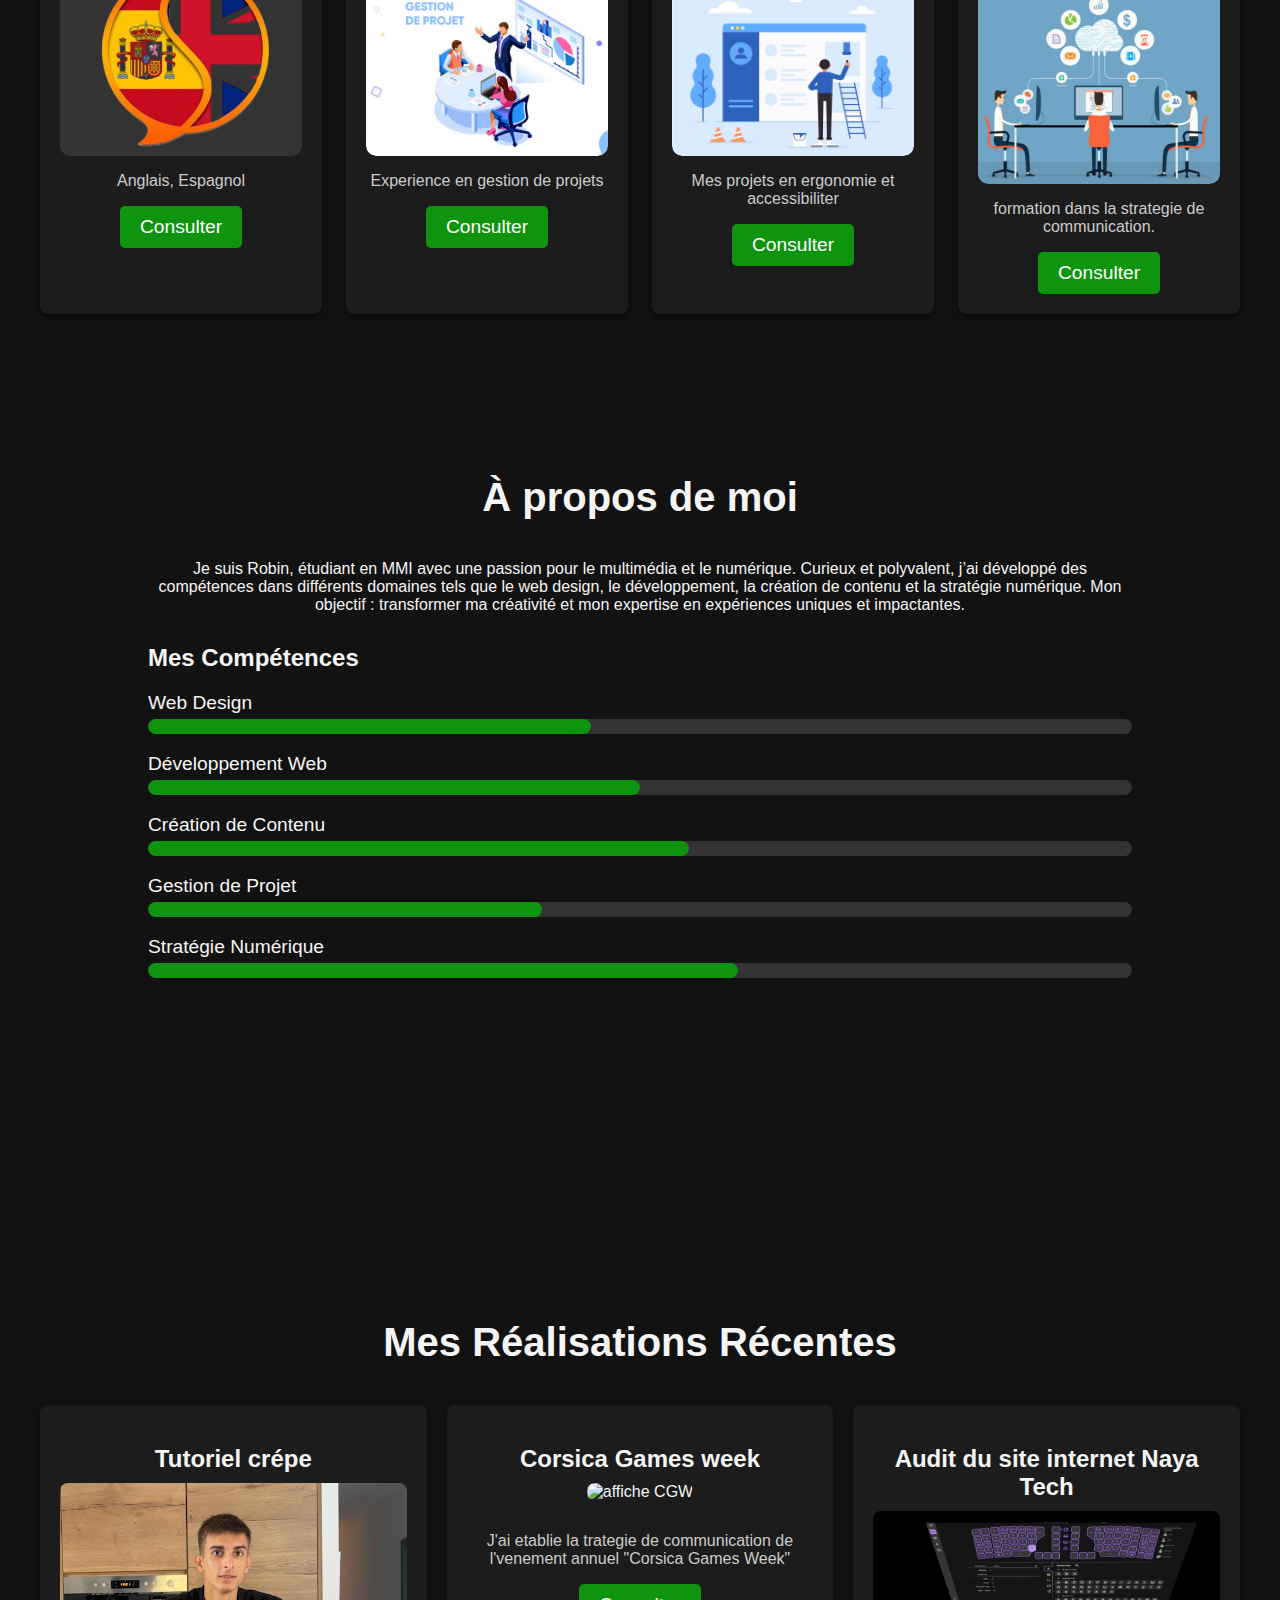
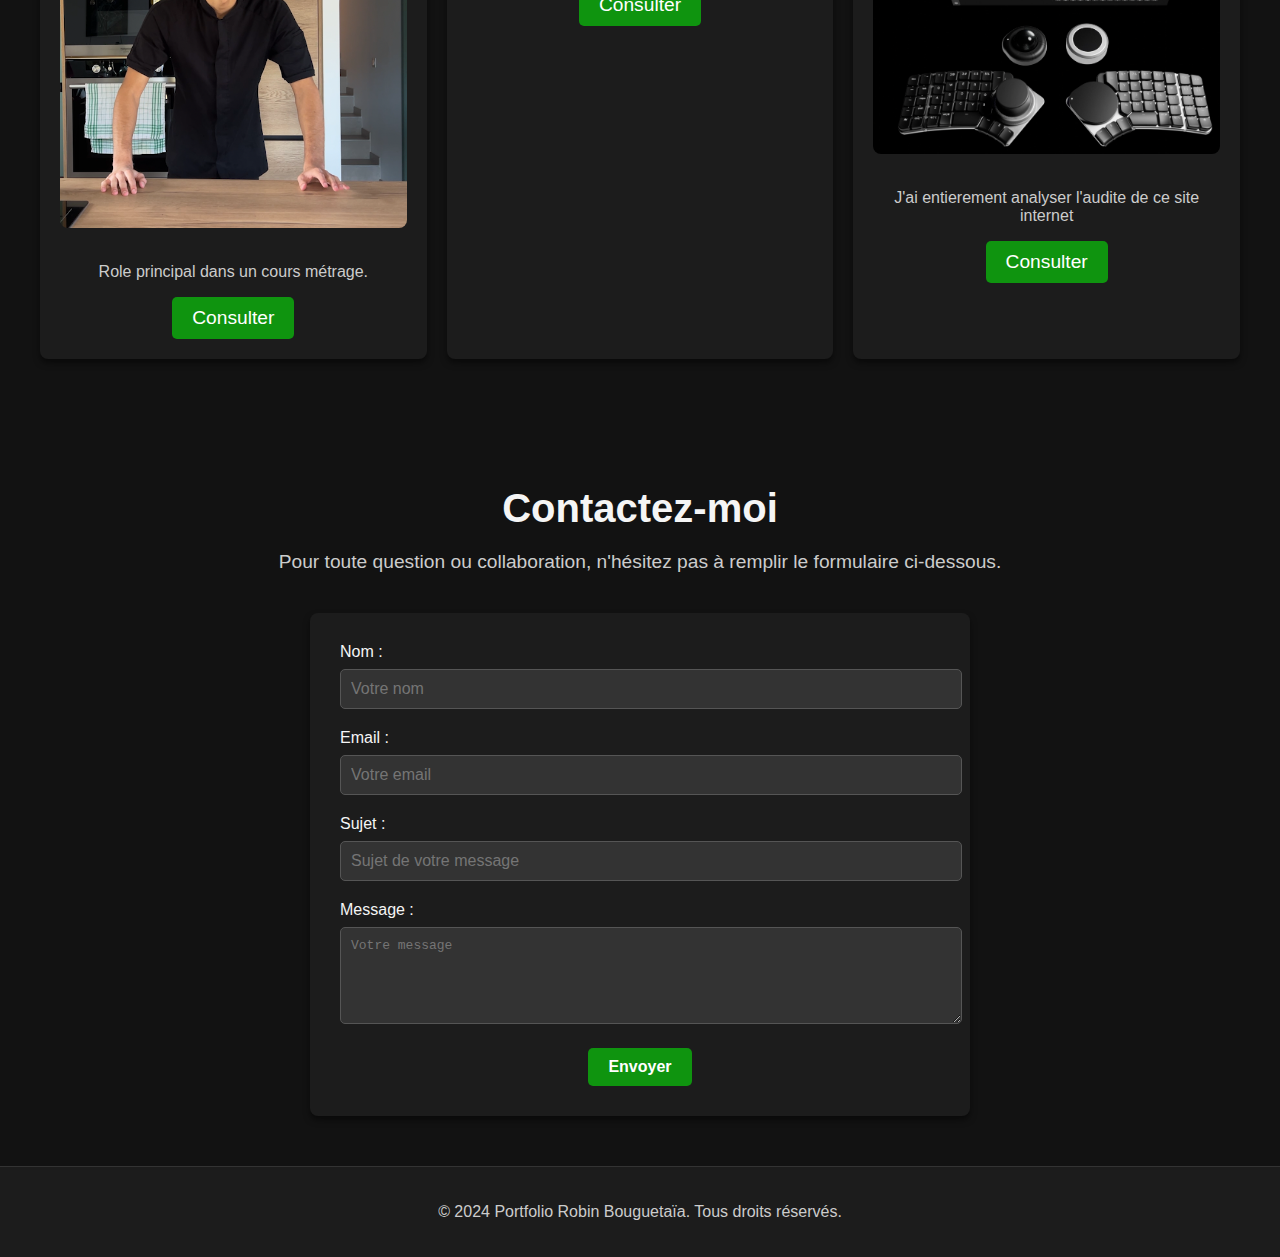
==== commit 11b80309: "teste 5" ====
--- a/index.html
+++ b/index.html
@@ -110,7 +110,7 @@
                 <div class="project-item">
                     <h2>Strategie de communication</h2>
                     <div class="image-container">
-                        <img src="_strategie.jpg" alt="image de strategie de communication">
+                        <img src="strategie.png" alt="image de strategie de communication">
                     </div>
                     <p>formation dans la strategie de communication.</p>
                     <button>Consulter</button>
